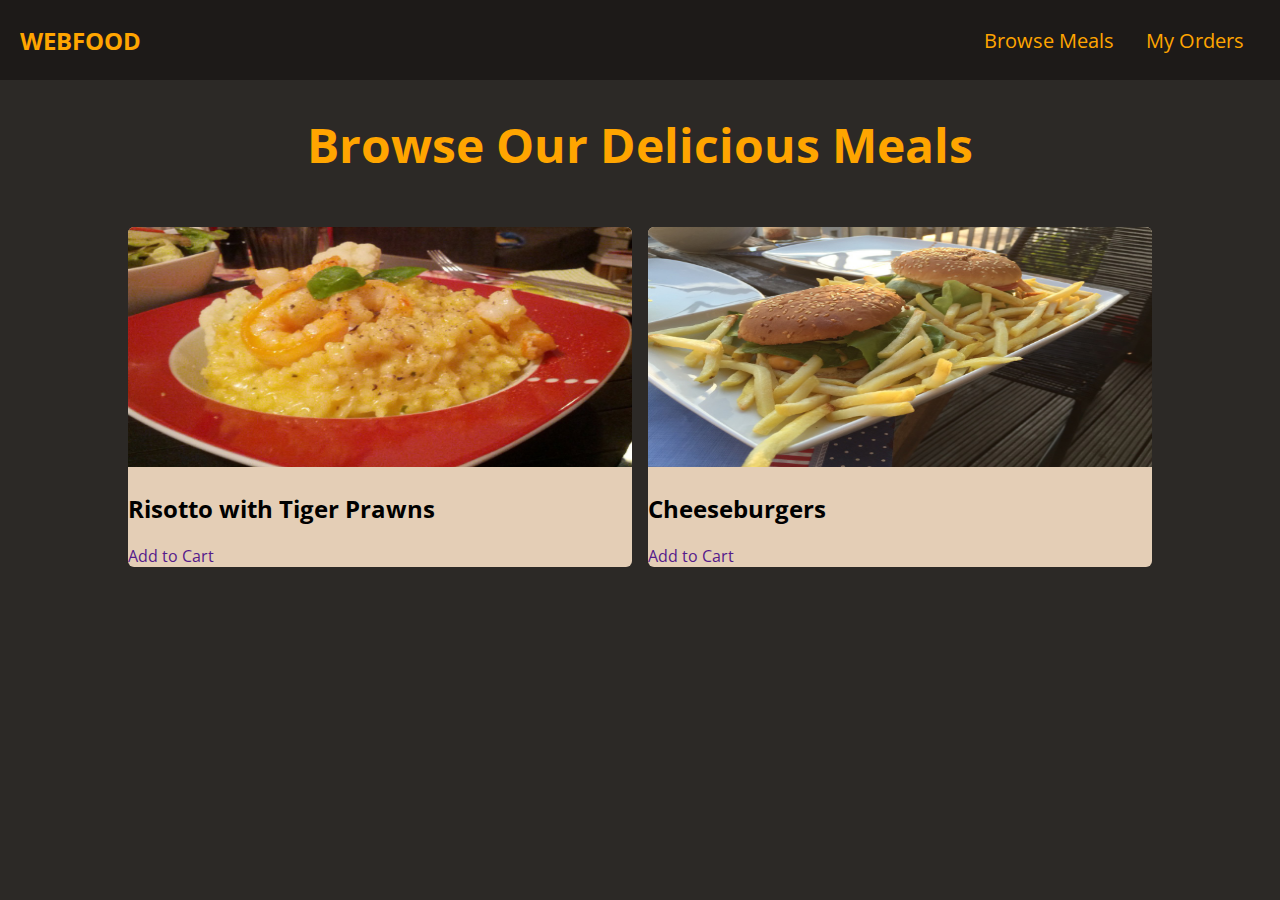
==== food.html @ cceb2fea "working on page styling" ====
<!DOCTYPE html>
<html lang="en">
  <head>
    <meta charset="UTF-8" />
    <meta http-equiv="X-UA-Compatible" content="IE=edge" />
    <meta name="viewport" content="width=device-width, initial-scale=1.0" />
    <title>WebFood</title>
    <link rel="preconnect" href="https://fonts.gstatic.com" />
    <link
      href="https://fonts.googleapis.com/css2?family=Open+Sans:wght@400;700&display=swap"
      rel="stylesheet"
    />
    <link rel="stylesheet" href="food.css">
  </head>
  <body>
    <header id="main-header">
      <a href="food.html" id="logo">WebFood</a>
      <nav>
        <ul>
          <li>
            <a href="">Browse Meals</a>
          </li>
          <li>
            <a href="">My Orders</a>
          </li>
        </ul>
      </nav>
    </header>
    <main>
      <h1>Browse Our Delicious Meals</h1>
      <section id="latest-products">
        <ul>
          <li class="food-item">
            <article>
              <img src="images/risotto.jpg" alt="Delicious risotto with tiger prawns" />
              <div class="food-item-content">
                <h2>Risotto with Tiger Prawns</h2>
                <a href="" class="btn">Add to Cart</a>
              </div>
            </article>
          </li>
          <li class="food-item">
            <article>
              <img src="images/cheeseburgers.jpg" alt="Classic cheeseburgers with fries" />
              <div class="food-item-content">
                <h2>Cheeseburgers</h2>
                <a href="" class="btn">Add to Cart</a>
              </div>
            </article>
          </li>
        </ul>
      </section>
    </main>
  </body>
</html>
---- food.css ----
body {
    font-family: 'Open Sans', sans-serif;
    margin: 0px;
    background-color: rgb(44, 41,38);
}
a {
    text-decoration: none;
}

#main-header {
    height: 80px;
    display: flex;
    flex-direction: row;
    justify-content: space-between;
    background-color: rgb(29, 26,24);
    align-items: center;
    padding: 0px 20px;

} 
#logo {
    font-size: 24px;
    font-weight: bold;
    color: orange;
    text-transform: uppercase;

}
#main-header ul {
    list-style: none;
    display: flex;
  
    margin: 0;
    padding: 0;
}
#main-header li {
    margin: 0px 16px;
   
}
#main-header nav a {
    color: orange;
    font-size: 20px;
}
#main-header nav a:hover {
    color: rgb(236, 112, 11);

}
main h1 {
    text-align: center;
    color: orange;
    font-size: 48px;
}
#latest-products {
    width: 80%;
    margin: 50px auto;  
}
#latest-products ul {
    display: grid;
    grid-template-columns: 1fr 1fr;
    gap: 16px;
    padding: 0;
    margin: 0;

}
.food-item {
    background-color: rgb(228, 206, 182);
border-radius: 6px;
overflow: hidden;

}
.food-item img {
    height: 240px;
    width: 100%; 
}
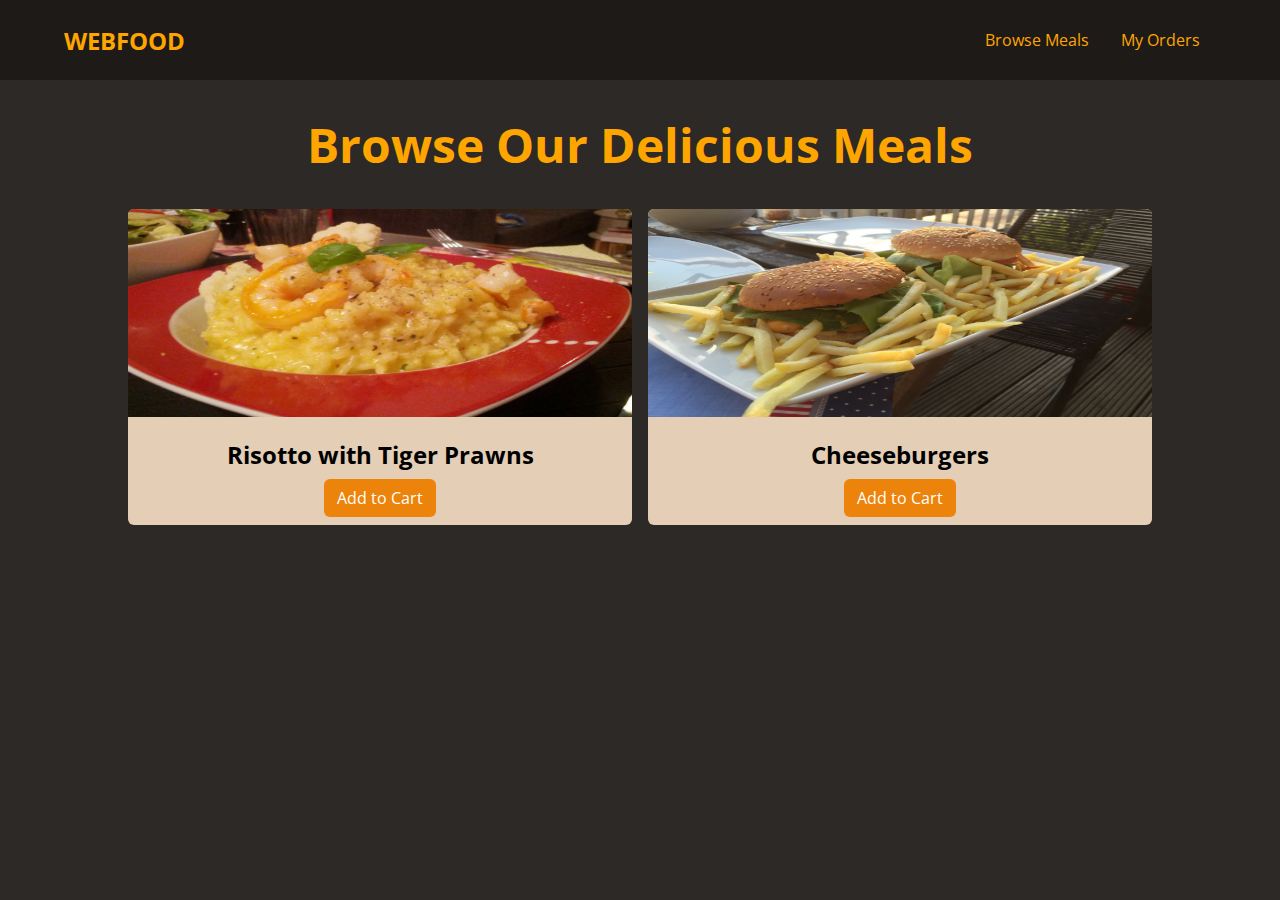
==== commit 90d2edc5: "responsive" ====
--- a/food.html
+++ b/food.html
@@ -25,7 +25,35 @@
           </li>
         </ul>
       </nav>
+      <a href="#side-drawer" class="menu-btn"> 
+        <span></span>
+        <span></span>
+        <span></span>
+      </a>
     </header>
+    
+    <aside id="side-drawer">
+      <header>
+         <a href="#" class="menu-btn"> 
+        <span></span>
+        <span></span>
+        <span></span>
+      </a> 
+      </header>
+     
+      <nav>
+        <ul>
+          <li>
+            <a href="">Browse Meals</a>
+          </li>
+          <li>
+            <a href="">My Orders</a>
+          </li>
+        </ul>
+      </nav>
+
+
+    </aside>
     <main>
       <h1>Browse Our Delicious Meals</h1>
       <section id="latest-products">
--- a/food.css
+++ b/food.css
@@ -1,72 +1,148 @@
 body {
-    font-family: 'Open Sans', sans-serif;
-    margin: 0px;
-    background-color: rgb(44, 41,38);
+  font-family: "Open Sans", sans-serif;
+  margin: 0px;
+  background-color: rgb(44, 41, 38);
 }
 a {
-    text-decoration: none;
+  text-decoration: none;
 }
 
 #main-header {
-    height: 80px;
-    display: flex;
-    flex-direction: row;
-    justify-content: space-between;
-    background-color: rgb(29, 26,24);
-    align-items: center;
-    padding: 0px 20px;
+  height: 5rem;
+  display: flex;
+  flex-direction: row;
+  justify-content: space-between;
+  background-color: rgb(29, 26, 24);
+  align-items: center;
+  padding: 0px 5%;
+}
+#logo {
+  font-size: 1.5rem;
+  font-weight: bold;
+  color: orange;
+  text-transform: uppercase;
+}
+.menu-btn {
+width:3rem;
+display: flex;
+flex-direction: column;
+gap: 1rem; 
+ display: none;
 
-} 
-#logo {
-    font-size: 24px;
-    font-weight: bold;
-    color: orange;
-    text-transform: uppercase;
+}
+.menu-btn span {
+  /* display: block; */
+  width: 100%;
+  height: 3px;
+  background-color: white;
 
 }
 #main-header ul {
-    list-style: none;
-    display: flex;
-  
-    margin: 0;
-    padding: 0;
+  list-style: none;
+  display: flex;
+
+  margin: 0;
+  padding: 0;
 }
 #main-header li {
-    margin: 0px 16px;
-   
+  margin: 0px 1rem;
 }
 #main-header nav a {
-    color: orange;
-    font-size: 20px;
+  color: orange;
+  font-size: 1rem;
 }
 #main-header nav a:hover {
-    color: rgb(236, 112, 11);
+  color: rgb(236, 112, 11);
+}
+main h1 {
+  text-align: center;
+  color: orange;
+  font-size: 3rem;
+}
+
+#side-drawer {
+  width: 100%;
+  height: 100%;
+  background-color: rgb(32, 31, 31);
+   position: fixed;
+  top: 0;
+  left: 0;
+  display: none;
+}
+#side-drawer:target {
+  display: block;
+ 
+}
+#side-drawer header {
+  height: 5rem;
+  display: flex;
+  flex-direction: row;
+  justify-content:flex-end;
+  background-color: rgb(29, 26, 24);
+  align-items: center;
+  padding: 0px 5%;
+}
+#side-drawer ul {
+  list-style: none;
+  display: flex;
+  flex-direction: column;
+  align-items: center;
+  gap: 1rem;
+  margin: 0;
+  padding: 4rem 1rem;
+}
+#side-drawer a {
+  color: antiquewhite;
+  font-size: 2rem;
+}
+#latest-products {
+  width: 80%;
+  margin: 2rem auto;
+}
+#latest-products ul {
+  display: grid;
+  grid-template-columns: 1fr 1fr;
+  gap: 1rem;
+  padding: 0;
+  margin: 0;
+}
+.food-item {
+  background-color: rgb(228, 206, 182);
+  border-radius: 6px;
+  overflow: hidden;
+}
+.food-item img {
+  height: 13rem;
+  width: 100%;
+}
+.food-item-content {
+  padding: 1rem;
+  text-align: center;
+}
+.food-item h2 {
+  margin:0 0 1REM 0 ;
+}
+.btn {
+  color: white;
+  background-color: rgb(236, 131, 11);
+  border-radius: 6px;
+  padding: 0.5rem 0.8rem;
+}
+.btn a:hover {
+  background-color: rgb(204, 140, 21);
+}
+@media (max-width: 48rem) {
+ 
+  #main-header nav {
+    display: none;
+  }
+  .menu-btn { display: flex;
+    
+  }
+  #latest-products ul {
+    grid-template-columns: 100%;
+  }
+  main h1 { font-size: 1.5rem;}
+  
 
 }
-main h1 {
-    text-align: center;
-    color: orange;
-    font-size: 48px;
-}
-#latest-products {
-    width: 80%;
-    margin: 50px auto;  
-}
-#latest-products ul {
-    display: grid;
-    grid-template-columns: 1fr 1fr;
-    gap: 16px;
-    padding: 0;
-    margin: 0;
-
-}
-.food-item {
-    background-color: rgb(228, 206, 182);
-border-radius: 6px;
-overflow: hidden;
-
-}
-.food-item img {
-    height: 240px;
-    width: 100%; 
-}